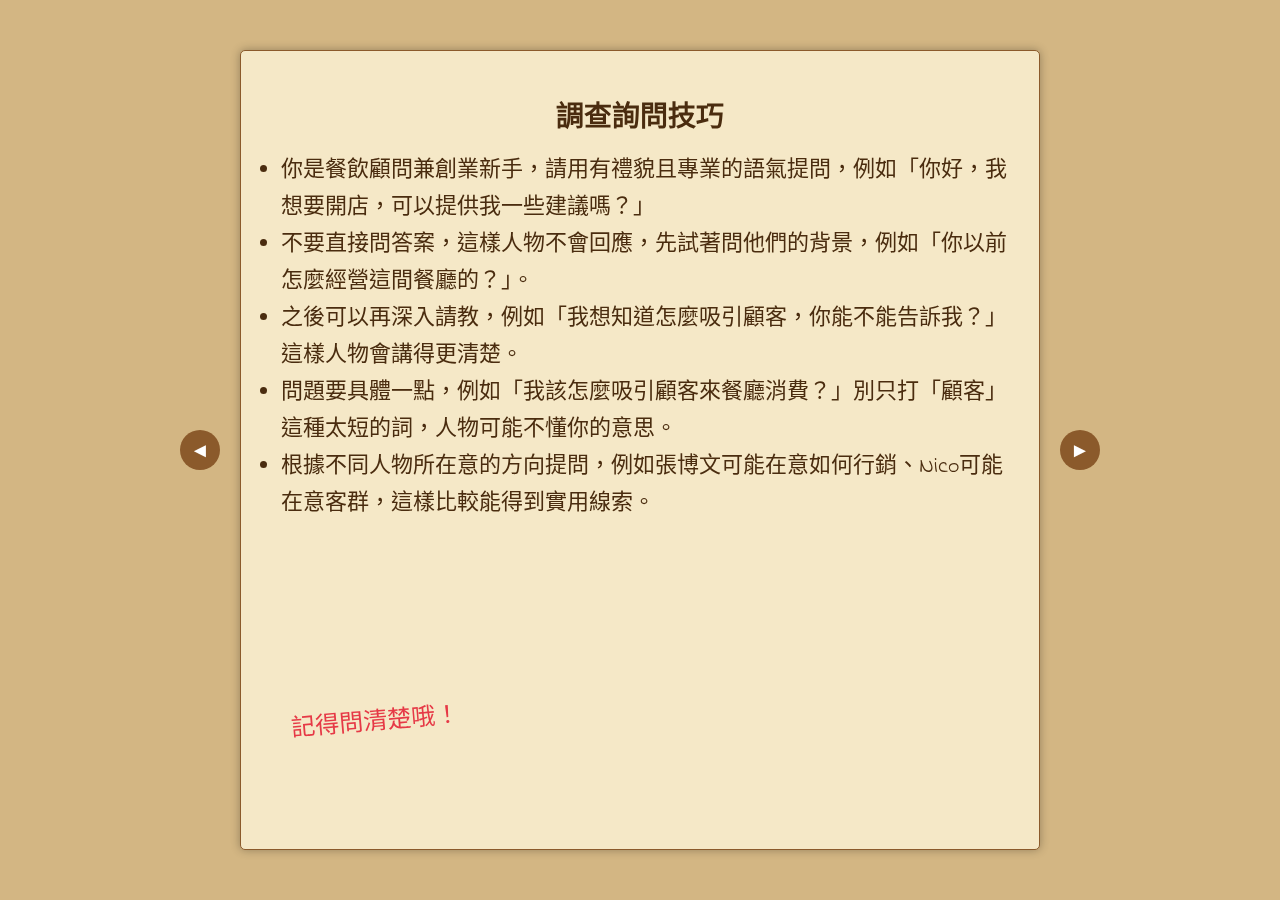
==== index.html @ 096c029e "index.html" ====
<!DOCTYPE html>
<html lang="zh-TW">
<head>
    <meta charset="UTF-8">
    <meta name="viewport" content="width=device-width, initial-scale=1.0">
    <title>調查報告 - 提問指南</title>
    <link href="https://fonts.googleapis.com/css2?family=Indie+Flower&family=Caveat&display=swap" rel="stylesheet">
    <style>
        body {
            margin: 0;
            padding: 0;
            display: flex;
            justify-content: center;
            align-items: center;
            min-height: 100vh;
            background-color: #d3b683; /* 仿書櫃背景 */
        }
        #book {
            width: 800px;
            height: 800px;
            position: relative;
            perspective: 1000px;
        }
        .page {
            position: absolute;
            width: 100%;
            height: 100%;
            background: url('https://www.transparenttextures.com/patterns/paper-fibers.png') #f5e8c7;
            box-shadow: 0 0 10px rgba(0,0,0,0.3);
            padding: 20px;
            box-sizing: border-box;
            font-family: 'Indie Flower', cursive;
            font-size: 22px; /* 放大主文字 */
            color: #4a2c0f;
            transform-origin: left;
            transition: transform 0.5s;
            backface-visibility: hidden;
            border: 1px solid #8b5a2b;
            border-radius: 5px;
        }
        .page.hidden {
            transform: rotateY(-180deg);
        }
        .page.active {
            z-index: 1;
        }
        h2 {
            text-align: center;
            margin-bottom: 10px;
            font-size: 28px; /* 放大標題 */
        }
        ul {
            padding-left: 20px;
            margin: 10px 0;
        }
        .photo {
            width: 300px;
            height: 521px; /* 按比例調整高度 (300 * 1335 / 768) */
            border: 3px dashed #8b5a2b;
            box-shadow: 0 0 5px rgba(0,0,0,0.2);
            margin: 10px auto;
            display: block;
            object-fit: cover; /* 確保圖片填滿不變形 */
        }
        .photo-error {
            color: red;
            font-size: 16px;
            text-align: center;
            margin: 5px 0;
        }
        .note {
            font-family: 'Caveat', cursive;
            font-size: 24px; /* 放大手寫註解 */
            color: #e63946;
            position: absolute;
            transform: rotate(-5deg);
        }
        #note1 { top: 650px; left: 50px; }
        #note2 { top: 50px; right: 50px; }
        #note3 { bottom: 50px; left: 100px; }
        #note4 { bottom: 50px; right: 80px; }
        .nav-arrow {
            position: absolute;
            top: 50%;
            transform: translateY(-50%);
            width: 40px;
            height: 40px;
            background-color: #8b5a2b;
            color: white;
            border: none;
            border-radius: 50%;
            cursor: pointer;
            font-size: 20px;
        }
        .nav-arrow:hover {
            background-color: #a66f3d;
        }
        #prev { left: -60px; }
        #next { right: -60px; }
        .page:hover {
            animation: shake 0.3s;
        }
        @keyframes shake {
            0% { transform: translateX(0); }
            25% { transform: translateX(-5px); }
            50% { transform: translateX(5px); }
            75% { transform: translateX(-5px); }
            100% { transform: translateX(0); }
        }
    </style>
</head>
<body>
    <div id="book">
        <div id="page1" class="page active">
            <h2>調查詢問技巧</h2>
            <ul>
                <li>你是餐飲顧問兼創業新手，請用有禮貌且專業的語氣提問，例如「你好，我想要開店，可以提供我一些建議嗎？」</li>
                <li>不要直接問答案，這樣人物不會回應，先試著問他們的背景，例如「你以前怎麼經營這間餐廳的？」。</li>
                <li>之後可以再深入請教，例如「我想知道怎麼吸引顧客，你能不能告訴我？」這樣人物會講得更清楚。</li>
                <li>問題要具體一點，例如「我該怎麼吸引顧客來餐廳消費？」別只打「顧客」這種太短的詞，人物可能不懂你的意思。</li>
                <li>根據不同人物所在意的方向提問，例如張博文可能在意如何行銷、Nico可能在意客群，這樣比較能得到實用線索。</li>
            </ul>
            <span id="note1" class="note">記得問清楚哦！</span>
        </div>
        <div id="page2" class="page hidden">
            <h2>我對張博文的調查結果顯示...</h2>
            <img src="zhang.jpg" alt="張博文" class="photo" id="photo-zhang">
            <div id="error-zhang" class="photo-error"></div>
            <ul>
                <li>張博文是「和雅」前老闆，經營14年，經驗豐富，對自己的餐點品質很堅持，有點固執。</li>
                <li>他可能在意餐點、成本、顧客、行銷。</li>
            </ul>
            <span id="note2" class="note">日式料理達人！</span>
        </div>
        <div id="page3" class="page hidden">
            <h2>我對Nico的調查結果顯示...</h2>
            <img src="nico.jpg" alt="Nico" class="photo" id="photo-nico">
            <div id="error-nico" class="photo-error"></div>
            <ul>
                <li>Nico是美食網紅，對市場趨勢很敏感，講話直接、挑嘴，喜歡站在顧客立場看事情。</li>
                <li>她可能在意用餐環境、餐點口味、服務、客群。</li>
            </ul>
            <span id="note3" class="note">她很挑嘴！</span>
        </div>
        <div id="page4" class="page hidden">
            <h2>我對Hank的調查結果顯示...</h2>
            <img src="hank.jpg" alt="Hank" class="photo" id="photo-hank">
            <div id="error-hank" class="photo-error"></div>
            <ul>
                <li>Hank是「和雅」助理廚師，熟悉內場工作，為人老實容易緊張。</li>
                <li>他可能在意人力、餐點製作、菜單、顧客反應。</li>
            </ul>
            <span id="note4" class="note">他很老實！</span>
        </div>
        <button id="prev" class="nav-arrow">◄</button>
        <button id="next" class="nav-arrow">►</button>
    </div>

    <script>
        const pages = document.querySelectorAll('.page');
        let currentPage = 0;

        // 檢查圖片是否載入
        function checkImageLoad(imgId, errorId) {
            const img = document.getElementById(imgId);
            const errorDiv = document.getElementById(errorId);
            img.onerror = () => {
                errorDiv.textContent = '圖片載入失敗，請檢查檔案路徑或格式！';
            };
            img.onload = () => {
                errorDiv.textContent = '';
            };
        }

        // 檢查所有圖片
        checkImageLoad('photo-zhang', 'error-zhang');
        checkImageLoad('photo-nico', 'error-nico');
        checkImageLoad('photo-hank', 'error-hank');

        // 翻頁控制
        document.getElementById('prev').addEventListener('click', () => {
            if (currentPage > 0) {
                pages[currentPage].classList.remove('active');
                pages[currentPage].classList.add('hidden');
                currentPage--;
                pages[currentPage].classList.remove('hidden');
                pages[currentPage].classList.add('active');
            }
        });

        document.getElementById('next').addEventListener('click', () => {
            if (currentPage < pages.length - 1) {
                pages[currentPage].classList.remove('active');
                pages[currentPage].classList.add('hidden');
                currentPage++;
                pages[currentPage].classList.remove('hidden');
                pages[currentPage].classList.add('active');
            }
        });
    </script>
</body>
</html>
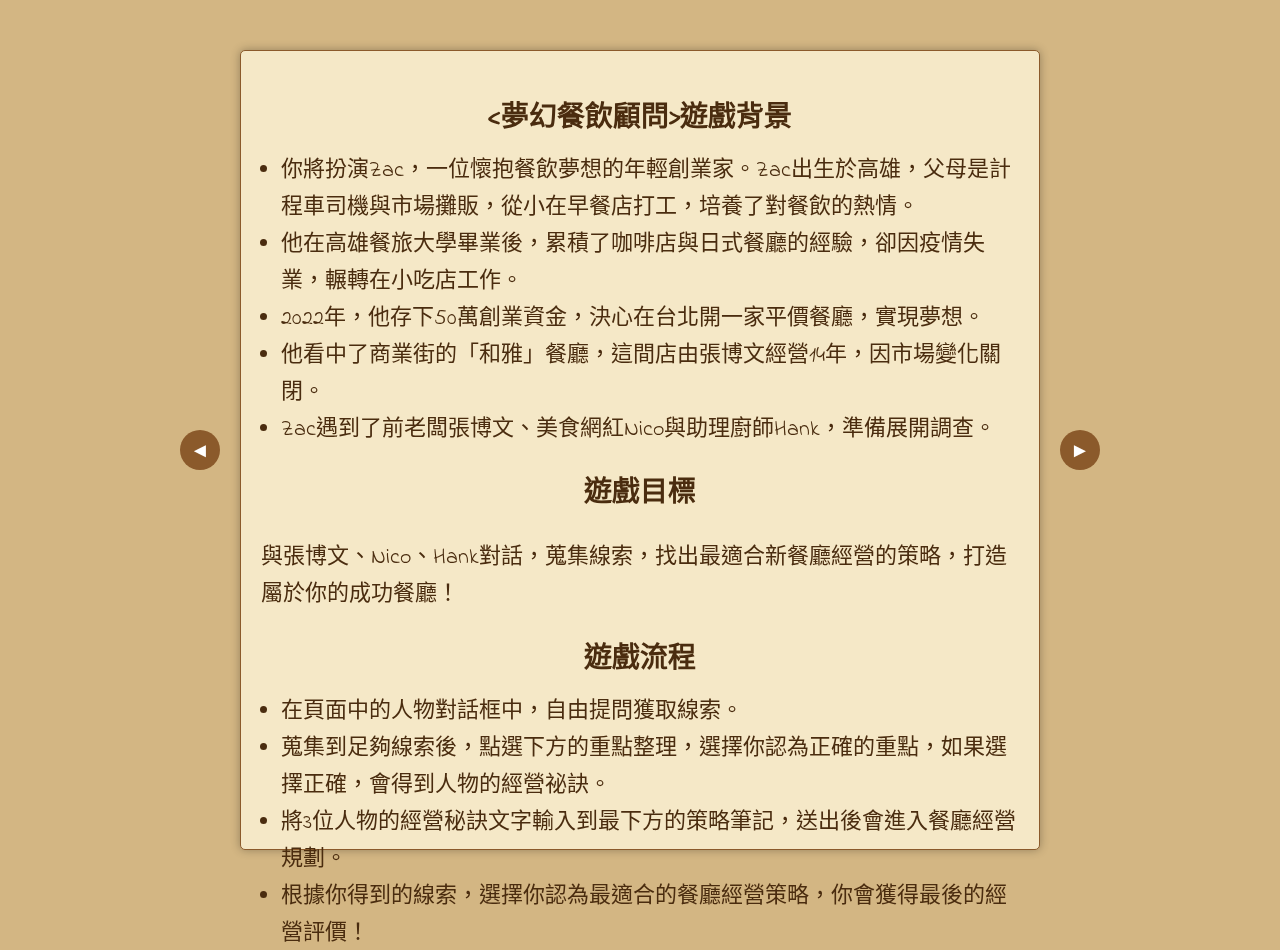
==== commit cec42b7a: "index.html" ====
--- a/index.html
+++ b/index.html
@@ -30,7 +30,7 @@
             padding: 20px;
             box-sizing: border-box;
             font-family: 'Indie Flower', cursive;
-            font-size: 22px; /* 放大主文字 */
+            font-size: 22px;
             color: #4a2c0f;
             transform-origin: left;
             transition: transform 0.5s;
@@ -47,7 +47,7 @@
         h2 {
             text-align: center;
             margin-bottom: 10px;
-            font-size: 28px; /* 放大標題 */
+            font-size: 28px;
         }
         ul {
             padding-left: 20px;
@@ -55,12 +55,12 @@
         }
         .photo {
             width: 300px;
-            height: 521px; /* 按比例調整高度 (300 * 1335 / 768) */
+            height: 521px;
             border: 3px dashed #8b5a2b;
             box-shadow: 0 0 5px rgba(0,0,0,0.2);
             margin: 10px auto;
             display: block;
-            object-fit: cover; /* 確保圖片填滿不變形 */
+            object-fit: cover;
         }
         .photo-error {
             color: red;
@@ -70,15 +70,16 @@
         }
         .note {
             font-family: 'Caveat', cursive;
-            font-size: 24px; /* 放大手寫註解 */
+            font-size: 24px;
             color: #e63946;
             position: absolute;
             transform: rotate(-5deg);
         }
         #note1 { top: 650px; left: 50px; }
-        #note2 { top: 50px; right: 50px; }
-        #note3 { bottom: 50px; left: 100px; }
-        #note4 { bottom: 50px; right: 80px; }
+        #note2 { top: 650px; left: 50px; }
+        #note3 { top: 50px; right: 50px; }
+        #note4 { bottom: 50px; left: 100px; }
+        #note5 { bottom: 50px; right: 80px; }
         .nav-arrow {
             position: absolute;
             top: 50%;
@@ -112,45 +113,65 @@
 <body>
     <div id="book">
         <div id="page1" class="page active">
+            <h2>&lt;夢幻餐飲顧問&gt;遊戲背景</h2>
+            <ul>
+                <li>你將扮演Zac，一位懷抱餐飲夢想的年輕創業家。Zac出生於高雄，父母是計程車司機與市場攤販，從小在早餐店打工，培養了對餐飲的熱情。</li>
+                <li>他在高雄餐旅大學畢業後，累積了咖啡店與日式餐廳的經驗，卻因疫情失業，輾轉在小吃店工作。</li>
+                <li>2022年，他存下50萬創業資金，決心在台北開一家平價餐廳，實現夢想。</li>
+                <li>他看中了商業街的「和雅」餐廳，這間店由張博文經營14年，因市場變化關閉。</li>
+                <li>Zac遇到了前老闆張博文、美食網紅Nico與助理廚師Hank，準備展開調查。</li>
+            </ul>
+            <h2>遊戲目標</h2>
+            <p>與張博文、Nico、Hank對話，蒐集線索，找出最適合新餐廳經營的策略，打造屬於你的成功餐廳！</p>
+            <h2>遊戲流程</h2>
+            <ul>
+                <li>在頁面中的人物對話框中，自由提問獲取線索。</li>
+                <li>蒐集到足夠線索後，點選下方的重點整理，選擇你認為正確的重點，如果選擇正確，會得到人物的經營祕訣。</li>
+                <li>將3位人物的經營秘訣文字輸入到最下方的策略筆記，送出後會進入餐廳經營規劃。</li>
+                <li>根據你得到的線索，選擇你認為最適合的餐廳經營策略，你會獲得最後的經營評價！</li>
+            </ul>
+            <span id="note1" class="note"></span>
+        </div>
+        <div id="page2" class="page hidden">
             <h2>調查詢問技巧</h2>
             <ul>
-                <li>你是餐飲顧問兼創業新手，請用有禮貌且專業的語氣提問，例如「你好，我想要開店，可以提供我一些建議嗎？」</li>
-                <li>不要直接問答案，這樣人物不會回應，先試著問他們的背景，例如「你以前怎麼經營這間餐廳的？」。</li>
-                <li>之後可以再深入請教，例如「我想知道怎麼吸引顧客，你能不能告訴我？」這樣人物會講得更清楚。</li>
-                <li>問題要具體一點，例如「我該怎麼吸引顧客來餐廳消費？」別只打「顧客」這種太短的詞，人物可能不懂你的意思。</li>
-                <li>根據不同人物所在意的方向提問，例如張博文可能在意如何行銷、Nico可能在意客群，這樣比較能得到實用線索。</li>
-            </ul>
-            <span id="note1" class="note">記得問清楚哦！</span>
-        </div>
-        <div id="page2" class="page hidden">
+                <li>把自己當成餐飲顧問兼創業新手，用輕鬆專業的語氣提問，例如「嘿，我要開店，你覺得哪裡最容易出問題？」而非制式的「請問問題是什麼」。</li>
+                <li>不要直接問答案，像「成本怎麼省？」這種問題人物不會回應，先試著問他們的背景，例如「你以前怎麼經營這店的？」。</li>
+                <li>再深入請教，例如「我想知道怎麼吸引顧客，你能不能告訴我？」這樣人物會講得更清楚。</li>
+                <li>問得具體一點，像聊生意經，例如「我該怎麼抓顧客的口味？」別只打「成本」這種太短的詞，人物可能不會懂。</li>
+                <li>根據不同人物在意的主題提問，例如問張博文行銷、問Nico客群，這樣能拿到實用線索。</li>
+            </ul>
+            <span id="note2" class="note">記得問清楚哦！</span>
+        </div>
+        <div id="page3" class="page hidden">
             <h2>我對張博文的調查結果顯示...</h2>
             <img src="zhang.jpg" alt="張博文" class="photo" id="photo-zhang">
             <div id="error-zhang" class="photo-error"></div>
             <ul>
                 <li>張博文是「和雅」前老闆，經營14年，經驗豐富，對自己的餐點品質很堅持，有點固執。</li>
-                <li>他可能在意餐點、成本、顧客、行銷。</li>
-            </ul>
-            <span id="note2" class="note">日式料理達人！</span>
-        </div>
-        <div id="page3" class="page hidden">
+                <li>他可能在意餐點、成本、顧客、行銷，這些是他關注的重點。</li>
+            </ul>
+            <span id="note3" class="note">這傢伙很挑剔！</span>
+        </div>
+        <div id="page4" class="page hidden">
             <h2>我對Nico的調查結果顯示...</h2>
             <img src="nico.jpg" alt="Nico" class="photo" id="photo-nico">
             <div id="error-nico" class="photo-error"></div>
             <ul>
                 <li>Nico是美食網紅，對市場趨勢很敏感，講話直接、挑嘴，喜歡站在顧客立場看事情。</li>
-                <li>她可能在意用餐環境、餐點口味、服務、客群。</li>
-            </ul>
-            <span id="note3" class="note">她很挑嘴！</span>
-        </div>
-        <div id="page4" class="page hidden">
+                <li>她可能在意用餐環境、餐點口味、服務、客群，這些是她關注的重點。</li>
+            </ul>
+            <span id="note4" class="note">她很會挑！</span>
+        </div>
+        <div id="page5" class="page hidden">
             <h2>我對Hank的調查結果顯示...</h2>
             <img src="hank.jpg" alt="Hank" class="photo" id="photo-hank">
             <div id="error-hank" class="photo-error"></div>
             <ul>
                 <li>Hank是「和雅」助理廚師，熟悉內場工作，為人老實容易緊張。</li>
-                <li>他可能在意人力、餐點製作、菜單、顧客反應。</li>
-            </ul>
-            <span id="note4" class="note">他很老實！</span>
+                <li>他可能在意人力、餐點製作、菜單、顧客反應，這些是他關注的重點。</li>
+            </ul>
+            <span id="note5" class="note">他很實在！</span>
         </div>
         <button id="prev" class="nav-arrow">◄</button>
         <button id="next" class="nav-arrow">►</button>
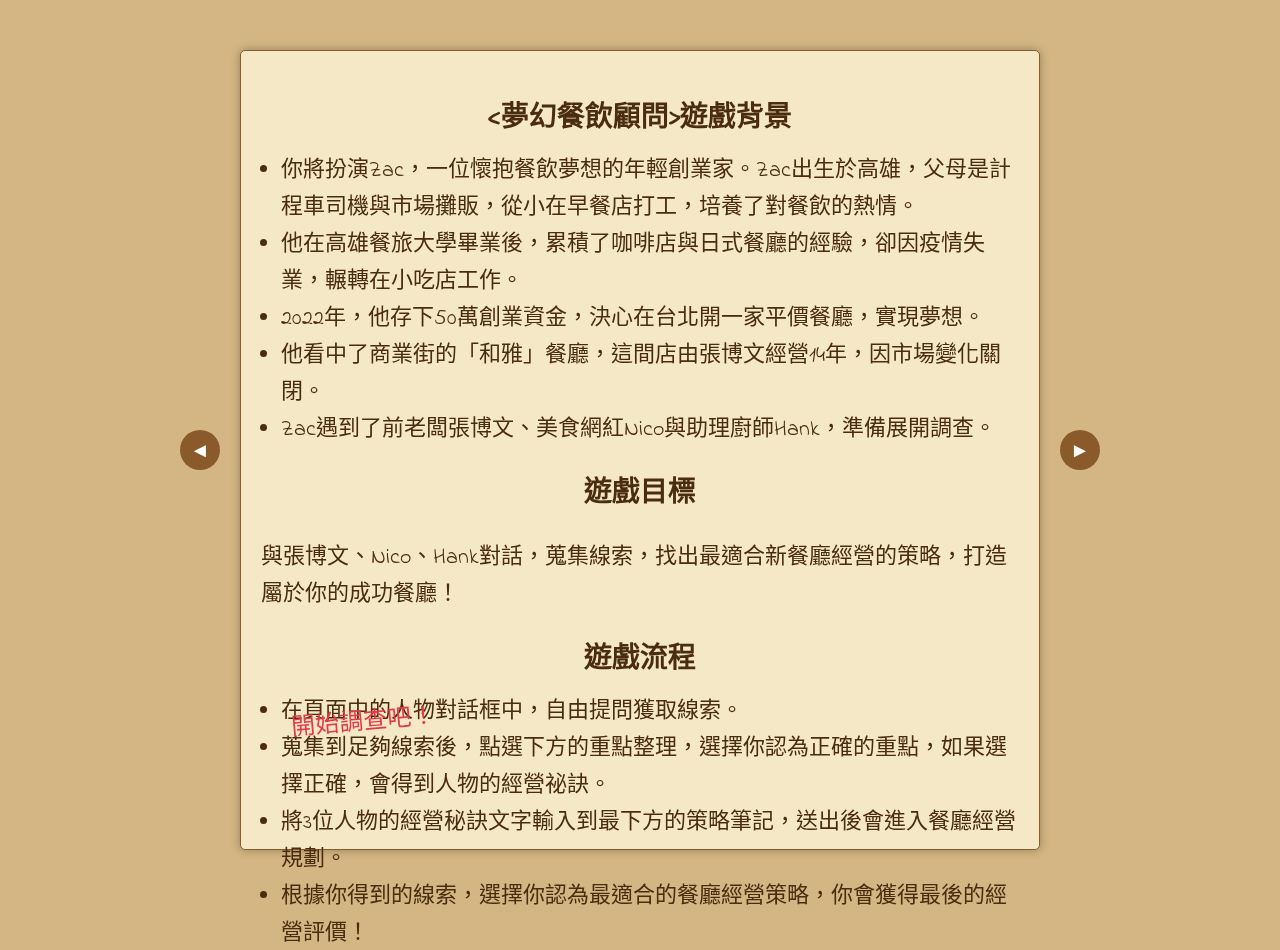
==== commit e3e37bcf: "index.html" ====
--- a/index.html
+++ b/index.html
@@ -53,14 +53,25 @@
             padding-left: 20px;
             margin: 10px 0;
         }
-        .photo {
-            width: 300px;
-            height: 521px;
+        .comic-strip {
+            display: flex;
+            justify-content: space-between;
+            margin: 20px 0;
+        }
+        .comic-frame {
+            text-align: center;
+        }
+        .comic-frame img {
+            width: 150px;
+            height: 260px;
             border: 3px dashed #8b5a2b;
             box-shadow: 0 0 5px rgba(0,0,0,0.2);
-            margin: 10px auto;
-            display: block;
             object-fit: cover;
+        }
+        .comic-frame p {
+            margin: 5px 0 0 0;
+            font-size: 18px;
+            color: #4a2c0f;
         }
         .photo-error {
             color: red;
@@ -77,9 +88,9 @@
         }
         #note1 { top: 650px; left: 50px; }
         #note2 { top: 650px; left: 50px; }
-        #note3 { top: 50px; right: 50px; }
-        #note4 { bottom: 50px; left: 100px; }
-        #note5 { bottom: 50px; right: 80px; }
+        #note3 { top: 650px; left: 50px; }
+        #note4 { top: 650px; left: 50px; }
+        #note5 { top: 650px; left: 50px; }
         .nav-arrow {
             position: absolute;
             top: 50%;
@@ -113,7 +124,7 @@
 <body>
     <div id="book">
         <div id="page1" class="page active">
-            <h2>&lt;夢幻餐飲顧問&gt;遊戲背景</h2>
+            <h2><夢幻餐飲顧問>遊戲背景</h2>
             <ul>
                 <li>你將扮演Zac，一位懷抱餐飲夢想的年輕創業家。Zac出生於高雄，父母是計程車司機與市場攤販，從小在早餐店打工，培養了對餐飲的熱情。</li>
                 <li>他在高雄餐旅大學畢業後，累積了咖啡店與日式餐廳的經驗，卻因疫情失業，輾轉在小吃店工作。</li>
@@ -130,48 +141,96 @@
                 <li>將3位人物的經營秘訣文字輸入到最下方的策略筆記，送出後會進入餐廳經營規劃。</li>
                 <li>根據你得到的線索，選擇你認為最適合的餐廳經營策略，你會獲得最後的經營評價！</li>
             </ul>
-            <span id="note1" class="note"></span>
+            <span id="note1" class="note">開始調查吧！</span>
         </div>
         <div id="page2" class="page hidden">
             <h2>調查詢問技巧</h2>
             <ul>
-                <li>把自己當成餐飲顧問兼創業新手，用輕鬆專業的語氣提問，例如「嘿，我要開店，你覺得哪裡最容易出問題？」而非制式的「請問問題是什麼」。</li>
-                <li>不要直接問答案，像「成本怎麼省？」這種問題人物不會回應，先試著問他們的背景，例如「你以前怎麼經營這店的？」。</li>
-                <li>再深入請教，例如「我想知道怎麼吸引顧客，你能不能告訴我？」這樣人物會講得更清楚。</li>
-                <li>問得具體一點，像聊生意經，例如「我該怎麼抓顧客的口味？」別只打「成本」這種太短的詞，人物可能不會懂。</li>
-                <li>根據不同人物在意的主題提問，例如問張博文行銷、問Nico客群，這樣能拿到實用線索。</li>
+                <li>你是餐飲顧問兼創業新手，請用禮貌且專業的語氣提問，例如「你好，我想開店，你有什麼建議嗎？」。</li>
+                <li>不要直接問答案，這樣人物不會回應你，先試著詢問他們的背景，例如「你以前怎麼經營這間餐廳的？」。</li>
+                <li>之後再深入請教，例如「我想知道怎麼吸引顧客，你能不能告訴我？」這樣人物會講得更清楚。</li>
+                <li>問題要具體一點，例如「我該怎麼控制餐廳經營成本？」別只打「成本」這種太短的詞，人物可能不會懂。</li>
+                <li>根據不同人物在意的主題提問，例如張博文在意行銷、Nico在意客群，這樣能獲得實用線索。</li>
             </ul>
             <span id="note2" class="note">記得問清楚哦！</span>
         </div>
         <div id="page3" class="page hidden">
-            <h2>我對張博文的調查結果顯示...</h2>
-            <img src="zhang.jpg" alt="張博文" class="photo" id="photo-zhang">
-            <div id="error-zhang" class="photo-error"></div>
+            <h2>我對張博文的調查結果...</h2>
             <ul>
                 <li>張博文是「和雅」前老闆，經營14年，經驗豐富，對自己的餐點品質很堅持，有點固執。</li>
-                <li>他可能在意餐點、成本、顧客、行銷，這些是他關注的重點。</li>
-            </ul>
-            <span id="note3" class="note">這傢伙很挑剔！</span>
+                <li>他可能在意餐點、成本、顧客、行銷。</li>
+            </ul>
+            <div class="comic-strip">
+                <div class="comic-frame">
+                    <img src="zhang_1.jpg" alt="張博文分鏡1">
+                    <p>當年遠赴日本料理店認真學習。</p>
+                </div>
+                <div class="comic-frame">
+                    <img src="zhang_2.jpg" alt="張博文分鏡2">
+                    <p>回國後開了新餐廳，一開始人潮爆滿。</p>
+                </div>
+                <div class="comic-frame">
+                    <img src="zhang_3.jpg" alt="張博文分鏡3">
+                    <p>之後餐廳每況愈下，生意冷清。</p>
+                </div>
+                <div class="comic-frame">
+                    <img src="zhang_4.jpg" alt="張博文分鏡4">
+                    <p>最終他關掉餐廳，宣布倒閉。</p>
+                </div>
+            </div>
+            <span id="note3" class="note">日式料理達人！</span>
         </div>
         <div id="page4" class="page hidden">
-            <h2>我對Nico的調查結果顯示...</h2>
-            <img src="nico.jpg" alt="Nico" class="photo" id="photo-nico">
-            <div id="error-nico" class="photo-error"></div>
+            <h2>我對Nico的調查結果...</h2>
             <ul>
                 <li>Nico是美食網紅，對市場趨勢很敏感，講話直接、挑嘴，喜歡站在顧客立場看事情。</li>
-                <li>她可能在意用餐環境、餐點口味、服務、客群，這些是她關注的重點。</li>
-            </ul>
-            <span id="note4" class="note">她很會挑！</span>
+                <li>她可能在意用餐環境、餐點口味、服務、客群。</li>
+            </ul>
+            <div class="comic-strip">
+                <div class="comic-frame">
+                    <img src="nico_1.jpg" alt="Nico分鏡1">
+                    <p>最早嘗試拍攝美食直播。</p>
+                </div>
+                <div class="comic-frame">
+                    <img src="nico_2.jpg" alt="Nico分鏡2">
+                    <p>她對食物特別挑剔。</p>
+                </div>
+                <div class="comic-frame">
+                    <img src="nico_3.jpg" alt="Nico分鏡3">
+                    <p>之後直播越來越受歡迎，粉絲眾多。</p>
+                </div>
+                <div class="comic-frame">
+                    <img src="nico_4.jpg" alt="Nico分鏡4">
+                    <p>展現美食評論專業，成為網紅。</p>
+                </div>
+            </div>
+            <span id="note4" class="note">她很挑嘴！</span>
         </div>
         <div id="page5" class="page hidden">
-            <h2>我對Hank的調查結果顯示...</h2>
-            <img src="hank.jpg" alt="Hank" class="photo" id="photo-hank">
-            <div id="error-hank" class="photo-error"></div>
-            <ul>
-                <li>Hank是「和雅」助理廚師，熟悉內場工作，為人老實容易緊張。</li>
-                <li>他可能在意人力、餐點製作、菜單、顧客反應，這些是他關注的重點。</li>
-            </ul>
-            <span id="note5" class="note">他很實在！</span>
+            <h2>我對Hank的調查結果...</h2>
+            <ul>
+                <li>Hank是助理廚師，熟悉內場工作，為人老實容易緊張。</li>
+                <li>他可能在意人力、餐點製作、菜單、顧客反應。</li>
+            </ul>
+            <div class="comic-strip">
+                <div class="comic-frame">
+                    <img src="hank_1.jpg" alt="Hank分鏡1">
+                    <p>當年第一次擔任主廚，略顯緊張。</p>
+                </div>
+                <div class="comic-frame">
+                    <img src="hank_2.jpg" alt="Hank分鏡2">
+                    <p>之後努力工作，專注製作餐點。</p>
+                </div>
+                <div class="comic-frame">
+                    <img src="hank_3.jpg" alt="Hank分鏡3">
+                    <p>開始受到顧客好評。</p>
+                </div>
+                <div class="comic-frame">
+                    <img src="hank_4.jpg" alt="Hank分鏡4">
+                    <p>不巧公司關閉，他即將失業。</p>
+                </div>
+            </div>
+            <span id="note5" class="note">誠實可靠！</span>
         </div>
         <button id="prev" class="nav-arrow">◄</button>
         <button id="next" class="nav-arrow">►</button>
@@ -182,21 +241,22 @@
         let currentPage = 0;
 
         // 檢查圖片是否載入
-        function checkImageLoad(imgId, errorId) {
-            const img = document.getElementById(imgId);
-            const errorDiv = document.getElementById(errorId);
+        function checkImageLoad(img) {
             img.onerror = () => {
-                errorDiv.textContent = '圖片載入失敗，請檢查檔案路徑或格式！';
+                img.nextElementSibling.textContent = '圖片載入失敗，請檢查檔案路徑或格式！';
             };
             img.onload = () => {
-                errorDiv.textContent = '';
+                img.nextElementSibling.textContent = '';
             };
         }
 
-        // 檢查所有圖片
-        checkImageLoad('photo-zhang', 'error-zhang');
-        checkImageLoad('photo-nico', 'error-nico');
-        checkImageLoad('photo-hank', 'error-hank');
+        // 檢查所有分鏡圖片
+        document.querySelectorAll('.comic-frame img').forEach(img => {
+            const errorDiv = document.createElement('div');
+            errorDiv.className = 'photo-error';
+            img.parentNode.insertBefore(errorDiv, img.nextSibling);
+            checkImageLoad(img);
+        });
 
         // 翻頁控制
         document.getElementById('prev').addEventListener('click', () => {
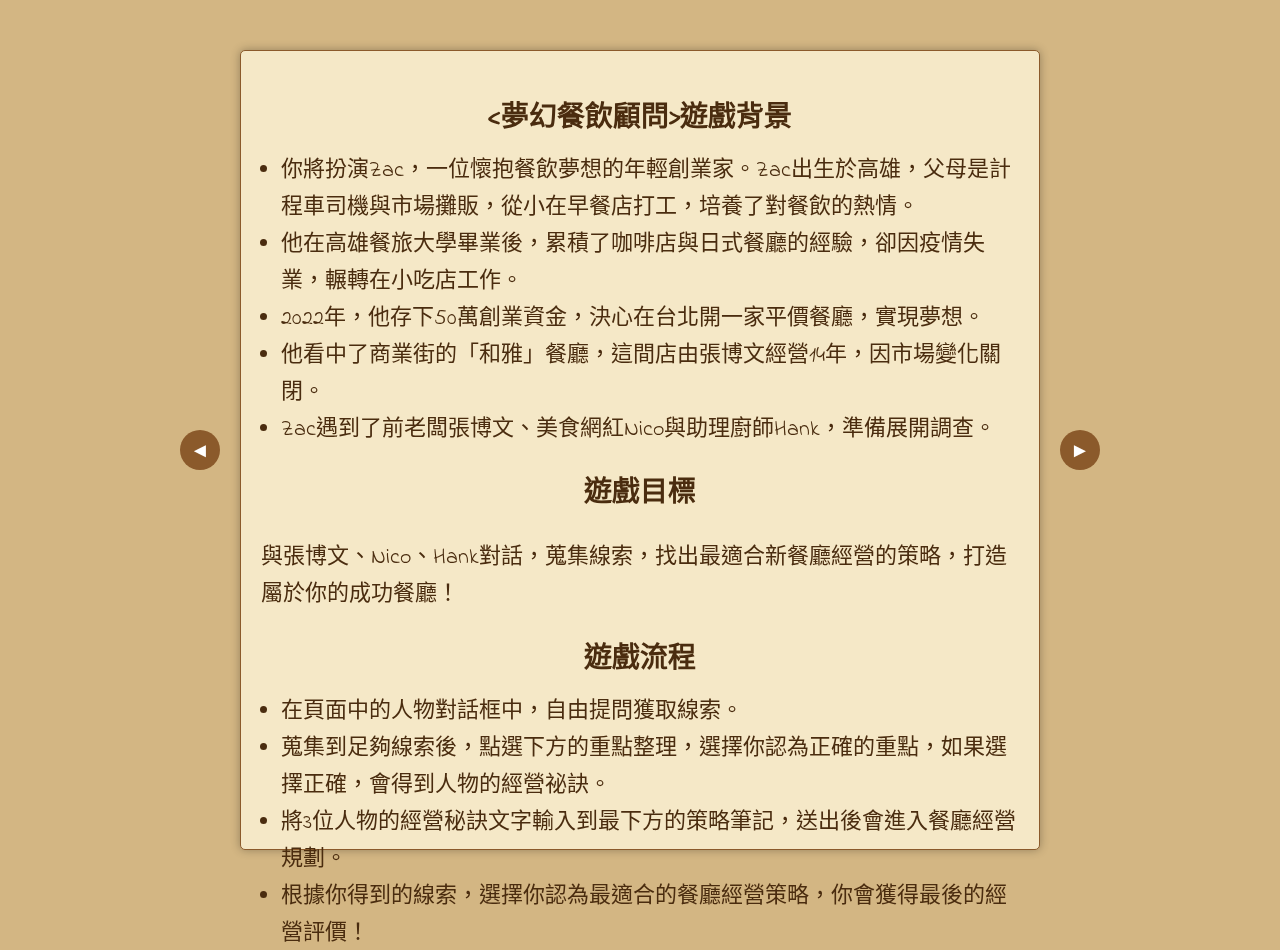
==== commit 7dcd6978: "index.html" ====
--- a/index.html
+++ b/index.html
@@ -141,7 +141,7 @@
                 <li>將3位人物的經營秘訣文字輸入到最下方的策略筆記，送出後會進入餐廳經營規劃。</li>
                 <li>根據你得到的線索，選擇你認為最適合的餐廳經營策略，你會獲得最後的經營評價！</li>
             </ul>
-            <span id="note1" class="note">開始調查吧！</span>
+            <span id="note1" class="note"></span>
         </div>
         <div id="page2" class="page hidden">
             <h2>調查詢問技巧</h2>
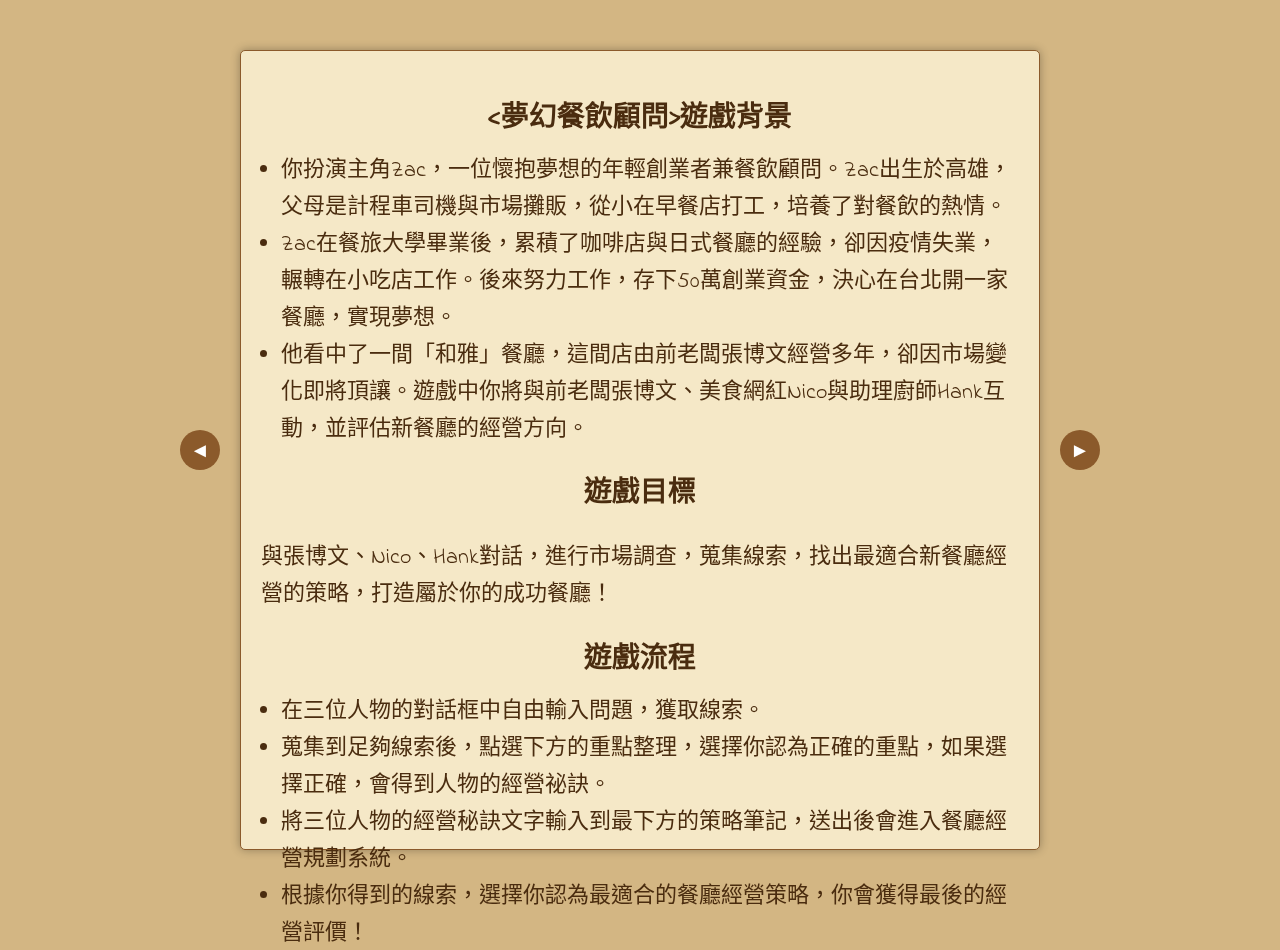
==== commit 73524d2b: "index.html" ====
--- a/index.html
+++ b/index.html
@@ -126,19 +126,17 @@
         <div id="page1" class="page active">
             <h2><夢幻餐飲顧問>遊戲背景</h2>
             <ul>
-                <li>你將扮演Zac，一位懷抱餐飲夢想的年輕創業家。Zac出生於高雄，父母是計程車司機與市場攤販，從小在早餐店打工，培養了對餐飲的熱情。</li>
-                <li>他在高雄餐旅大學畢業後，累積了咖啡店與日式餐廳的經驗，卻因疫情失業，輾轉在小吃店工作。</li>
-                <li>2022年，他存下50萬創業資金，決心在台北開一家平價餐廳，實現夢想。</li>
-                <li>他看中了商業街的「和雅」餐廳，這間店由張博文經營14年，因市場變化關閉。</li>
-                <li>Zac遇到了前老闆張博文、美食網紅Nico與助理廚師Hank，準備展開調查。</li>
+                <li>你扮演主角Zac，一位懷抱夢想的年輕創業者兼餐飲顧問。Zac出生於高雄，父母是計程車司機與市場攤販，從小在早餐店打工，培養了對餐飲的熱情。</li>
+                <li>Zac在餐旅大學畢業後，累積了咖啡店與日式餐廳的經驗，卻因疫情失業，輾轉在小吃店工作。後來努力工作，存下50萬創業資金，決心在台北開一家餐廳，實現夢想。</li>
+                <li>他看中了一間「和雅」餐廳，這間店由前老闆張博文經營多年，卻因市場變化即將頂讓。遊戲中你將與前老闆張博文、美食網紅Nico與助理廚師Hank互動，並評估新餐廳的經營方向。</li>
             </ul>
             <h2>遊戲目標</h2>
-            <p>與張博文、Nico、Hank對話，蒐集線索，找出最適合新餐廳經營的策略，打造屬於你的成功餐廳！</p>
+            <p>與張博文、Nico、Hank對話，進行市場調查，蒐集線索，找出最適合新餐廳經營的策略，打造屬於你的成功餐廳！</p>
             <h2>遊戲流程</h2>
             <ul>
-                <li>在頁面中的人物對話框中，自由提問獲取線索。</li>
+                <li>在三位人物的對話框中自由輸入問題，獲取線索。</li>
                 <li>蒐集到足夠線索後，點選下方的重點整理，選擇你認為正確的重點，如果選擇正確，會得到人物的經營祕訣。</li>
-                <li>將3位人物的經營秘訣文字輸入到最下方的策略筆記，送出後會進入餐廳經營規劃。</li>
+                <li>將三位人物的經營秘訣文字輸入到最下方的策略筆記，送出後會進入餐廳經營規劃系統。</li>
                 <li>根據你得到的線索，選擇你認為最適合的餐廳經營策略，你會獲得最後的經營評價！</li>
             </ul>
             <span id="note1" class="note"></span>
@@ -146,6 +144,7 @@
         <div id="page2" class="page hidden">
             <h2>調查詢問技巧</h2>
             <ul>
+                <li>餐廳經營的策略方向大致上可分為成本、服務、行銷、客群、餐點等要素。</li>
                 <li>你是餐飲顧問兼創業新手，請用禮貌且專業的語氣提問，例如「你好，我想開店，你有什麼建議嗎？」。</li>
                 <li>不要直接問答案，這樣人物不會回應你，先試著詢問他們的背景，例如「你以前怎麼經營這間餐廳的？」。</li>
                 <li>之後再深入請教，例如「我想知道怎麼吸引顧客，你能不能告訴我？」這樣人物會講得更清楚。</li>
@@ -158,24 +157,24 @@
             <h2>我對張博文的調查結果...</h2>
             <ul>
                 <li>張博文是「和雅」前老闆，經營14年，經驗豐富，對自己的餐點品質很堅持，有點固執。</li>
-                <li>他可能在意餐點、成本、顧客、行銷。</li>
+                <li>他可能在意餐點、成本、客群、用餐環境、行銷。</li>
             </ul>
             <div class="comic-strip">
                 <div class="comic-frame">
                     <img src="zhang_1.jpg" alt="張博文分鏡1">
-                    <p>當年遠赴日本料理店認真學習。</p>
+                    <p>當年遠赴日本學習料理</p>
                 </div>
                 <div class="comic-frame">
                     <img src="zhang_2.jpg" alt="張博文分鏡2">
-                    <p>回國後開了新餐廳，一開始人潮爆滿。</p>
+                    <p>回國開餐廳，人潮爆滿</p>
                 </div>
                 <div class="comic-frame">
                     <img src="zhang_3.jpg" alt="張博文分鏡3">
-                    <p>之後餐廳每況愈下，生意冷清。</p>
+                    <p>之後餐廳每況愈下</p>
                 </div>
                 <div class="comic-frame">
                     <img src="zhang_4.jpg" alt="張博文分鏡4">
-                    <p>最終他關掉餐廳，宣布倒閉。</p>
+                    <p>最終關掉餐廳，宣布倒閉</p>
                 </div>
             </div>
             <span id="note3" class="note">日式料理達人！</span>
@@ -183,25 +182,25 @@
         <div id="page4" class="page hidden">
             <h2>我對Nico的調查結果...</h2>
             <ul>
-                <li>Nico是美食網紅，對市場趨勢很敏感，講話直接、挑嘴，喜歡站在顧客立場看事情。</li>
-                <li>她可能在意用餐環境、餐點口味、服務、客群。</li>
+                <li>Nico是美食網紅，對市場趨勢很瞭解，講話直接、挑嘴，喜歡站在顧客立場。</li>
+                <li>她可能在意餐點類型、顧客服務、客群。</li>
             </ul>
             <div class="comic-strip">
                 <div class="comic-frame">
                     <img src="nico_1.jpg" alt="Nico分鏡1">
-                    <p>最早嘗試拍攝美食直播。</p>
+                    <p>最早嘗試拍攝美食直播</p>
                 </div>
                 <div class="comic-frame">
                     <img src="nico_2.jpg" alt="Nico分鏡2">
-                    <p>她對食物特別挑剔。</p>
+                    <p>對食物特別挑剔</p>
                 </div>
                 <div class="comic-frame">
                     <img src="nico_3.jpg" alt="Nico分鏡3">
-                    <p>之後直播越來越受歡迎，粉絲眾多。</p>
+                    <p>之後直播越來越受歡迎</p>
                 </div>
                 <div class="comic-frame">
                     <img src="nico_4.jpg" alt="Nico分鏡4">
-                    <p>展現美食評論專業，成為網紅。</p>
+                    <p>展現專業，成為網紅</p>
                 </div>
             </div>
             <span id="note4" class="note">她很挑嘴！</span>
@@ -210,24 +209,24 @@
             <h2>我對Hank的調查結果...</h2>
             <ul>
                 <li>Hank是助理廚師，熟悉內場工作，為人老實容易緊張。</li>
-                <li>他可能在意人力、餐點製作、菜單、顧客反應。</li>
+                <li>他可能在意內場人力、餐點製作、菜單、用餐環境。</li>
             </ul>
             <div class="comic-strip">
                 <div class="comic-frame">
                     <img src="hank_1.jpg" alt="Hank分鏡1">
-                    <p>當年第一次擔任主廚，略顯緊張。</p>
+                    <p>第一次學做料理，略顯緊張</p>
                 </div>
                 <div class="comic-frame">
                     <img src="hank_2.jpg" alt="Hank分鏡2">
-                    <p>之後努力工作，專注製作餐點。</p>
+                    <p>之後專注製作餐點</p>
                 </div>
                 <div class="comic-frame">
                     <img src="hank_3.jpg" alt="Hank分鏡3">
-                    <p>開始受到顧客好評。</p>
+                    <p>開始受到顧客好評</p>
                 </div>
                 <div class="comic-frame">
                     <img src="hank_4.jpg" alt="Hank分鏡4">
-                    <p>不巧公司關閉，他即將失業。</p>
+                    <p>不巧公司關閉，即將失業</p>
                 </div>
             </div>
             <span id="note5" class="note">誠實可靠！</span>
